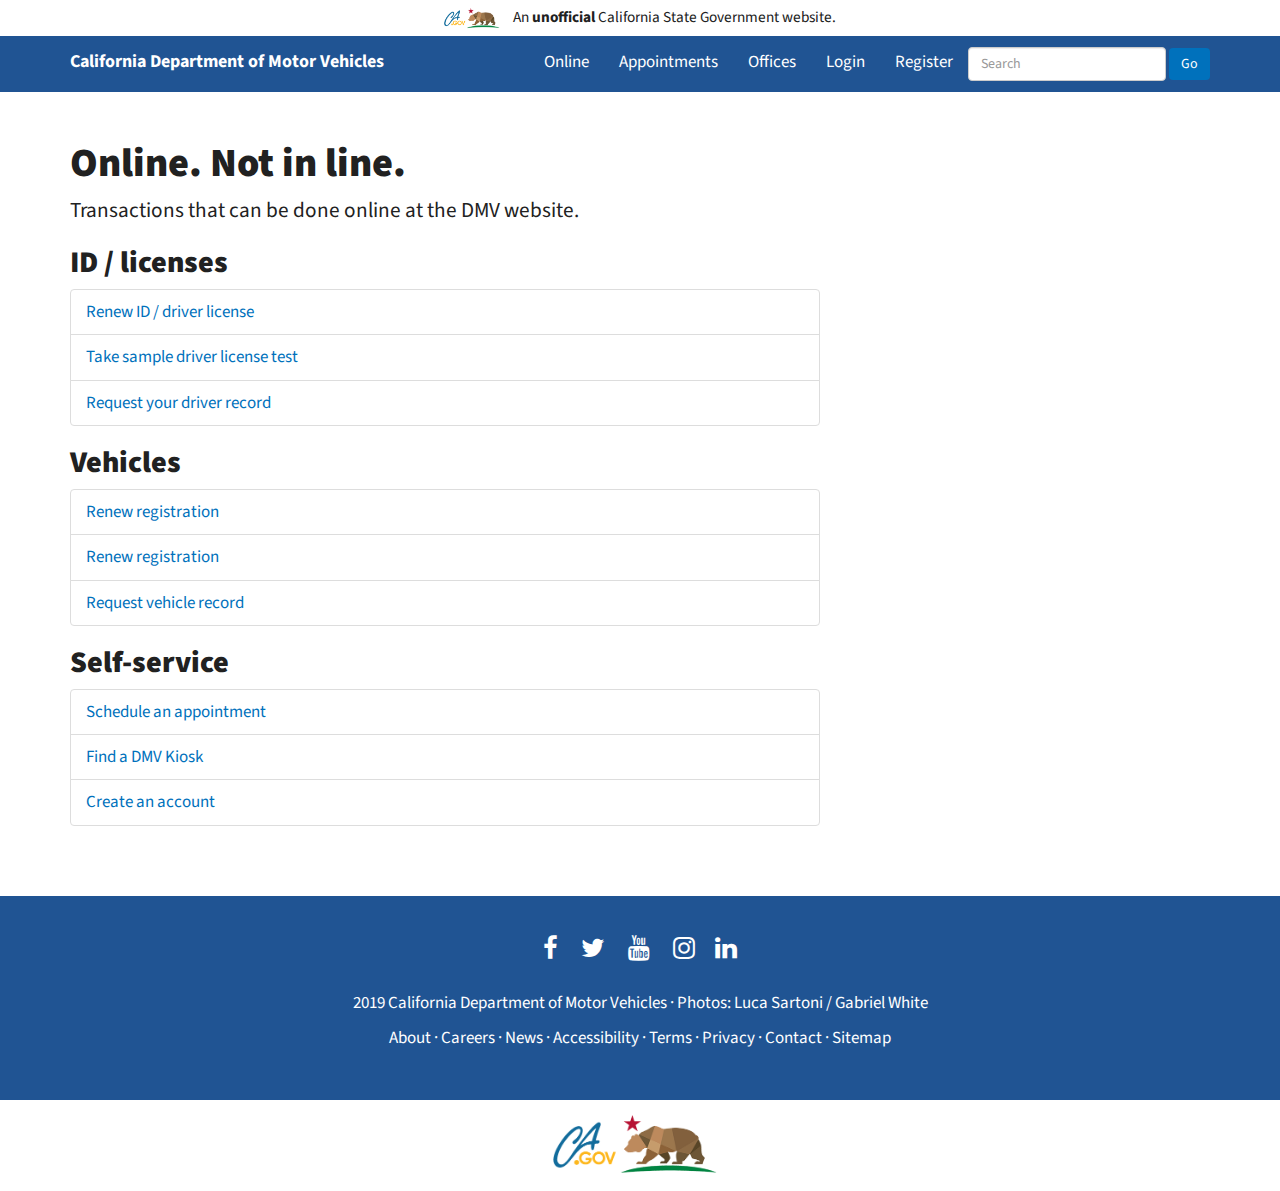
==== secondary.html @ 596ba3e5 "Secondary page" ====
<!DOCTYPE html>
<!-- saved from url=(0051)https://getbootstrap.com/examples/starter-template/ -->
<html lang="en"><head>
    <meta http-equiv="Content-Type" content="text/html; charset=UTF-8">
    <meta http-equiv="X-UA-Compatible" content="IE=edge">
    <meta name="viewport" content="width=device-width, initial-scale=1">
    <!-- The above 3 meta tags *must* come first in the head; any other head content must come *after* these tags -->
    <meta name="description" content="The unofficial website for California Department of Motor Vehicles.">
    <meta name="author" content="California Department of Motor Vehicles">

    <link rel="apple-touch-icon" sizes="57x57" href="../img/favicon/apple-icon-57x57.png">
    <link rel="apple-touch-icon" sizes="60x60" href="../img/favicon/apple-icon-60x60.png">
    <link rel="apple-touch-icon" sizes="72x72" href="../img/favicon/apple-icon-72x72.png">
    <link rel="apple-touch-icon" sizes="76x76" href="../img/favicon/apple-icon-76x76.png">
    <link rel="apple-touch-icon" sizes="114x114" href="../img/favicon/apple-icon-114x114.png">
    <link rel="apple-touch-icon" sizes="120x120" href="../img/favicon/apple-icon-120x120.png">
    <link rel="apple-touch-icon" sizes="144x144" href="../img/favicon/apple-icon-144x144.png">
    <link rel="apple-touch-icon" sizes="152x152" href="../img/favicon/apple-icon-152x152.png">
    <link rel="apple-touch-icon" sizes="180x180" href="../img/favicon/apple-icon-180x180.png">
    <link rel="icon" type="../image/png" sizes="192x192"  href="../img/favicon/android-icon-192x192.png">
    <link rel="icon" type="image/png" sizes="32x32" href="../img/favicon/favicon-32x32.png">
    <link rel="icon" type="../image/png" sizes="96x96" href="img/favicon/favicon-96x96.png">
    <link rel="icon" type="../image/png" sizes="16x16" href="img/favicon/favicon-16x16.png">
    <link rel="manifest" href="/manifest.json">
    <meta name="msapplication-TileColor" content="#ffffff">
    <meta name="msapplication-TileImage" content="../img/favicon/ms-icon-144x144.png">
    <meta name="theme-color" content="#ffffff">

    <!-- Social media post -->

    <meta property="og:image" content="/img/thumbnail.png">
    <meta property="og:image:height" content="630">
    <meta property="og:image:width" content="630">
    <meta property="og:title" content="California Department of Motor Vehicles">
    <meta property="og:description" content="The unofficial website for California Department of Motor Vehicles.">
    <meta property="og:url" content="https://govfresh.github.io/dmv">

    <title>California Department of Motor Vehicles</title>

    <!-- Bootstrap core CSS -->
      <link href="https://maxcdn.bootstrapcdn.com/bootstrap/3.3.7/css/bootstrap.min.css" rel="stylesheet"></script>

    <!-- Custom California Department of Motor Vehicles CSS -->
      <link href="css/style.css" rel="stylesheet"></script>

    <!-- Google Fonts -->
      <link href="https://fonts.googleapis.com/css?family=Source+Sans+Pro:300,400,700,900" rel="stylesheet">

    <!-- Font Awesome -->
      <link href="https://maxcdn.bootstrapcdn.com/font-awesome/4.7.0/css/font-awesome.min.css" rel="stylesheet">

    <!-- HTML5 shim and Respond.js for IE8 support of HTML5 elements and media queries -->
    <!--[if lt IE 9]>
      <script src="https://oss.maxcdn.com/html5shiv/3.7.3/html5shiv.min.js"></script>
      <script src="https://oss.maxcdn.com/respond/1.4.2/respond.min.js"></script>
    <![endif]-->
  </head>

  <body>

    <div class="official">
      <div class="container">
        <div class="row">
          <div class="col-md-12 text-center">
            <p><a href="https://ca.gov"><img src="img/ca.gov-portal-logo-bear.png" alt="California state flag" title="California state flag"></a>An <strong>unofficial</strong> California State Government website.</p>
          </div>
        </div>
      </div>
    </div>

    <nav class="navbar navbar-inverse">
      <div class="container">
        <div class="navbar-header">
          <button type="button" class="navbar-toggle collapsed" data-toggle="collapse" data-target="#navbar" aria-expanded="false" aria-controls="navbar">
            <span class="sr-only">Toggle navigation</span>
            <span class="icon-bar"></span>
            <span class="icon-bar"></span>
            <span class="icon-bar"></span>
          </button>
          <a class="navbar-brand navbar-left" href="index.html">California Department of Motor Vehicles</a>
        </div>
        <div id="navbar" class="collapse navbar-collapse">
          <ul class="nav navbar-nav navbar-right">
            <li><a href="https://www.dmv.ca.gov/portal/dmv/dmv/onlinesvcs">Online</a></li>
            <li><a href="https://www.dmv.ca.gov/portal/dmv/dmv/appointments">Appointments</a></li>
            <li><a href="https://www.dmv.ca.gov/portal/dmv/dmv/offices">Offices</a></li>
            <li><a href="https://www.dmv.ca.gov/portal/mydmv">Login</a></li>
            <li><a href="https://www.dmv.ca.gov/FIM/sps/uscfed/usc/self/account/create">Register</a></li>
            <li>
          <form class="form-inline my-2 my-lg-0">
            <input class="form-control" type="search" placeholder="Search" aria-label="Search">
            <button class="btn btn-search" type="submit">Go</button>
          </form>
            </li>
          </ul>
        </div>
      </div>
    </nav>

    <div class="content-secondary">
      <div class="container">
        <div class="row">
          <div class="col-md-8">
            <h1>Online. Not in line.</h1>

            <p>Transactions that can be done online at the DMV website.</p>

            <h2>ID / licenses</h2>

            <div class="list-group">
              <a href="https://www.dmv.ca.gov/portal/dmv/detail/online/dlrbi/dl_top2" class="list-group-item list-group-item-action">Renew ID / driver license</a>
              <a href="https://www.dmv.ca.gov/portal/dmv/detail/pubs/interactive/tdrive/exam" class="list-group-item list-group-item-action">Take sample driver license test</a>
              <a href="https://www.dmv.ca.gov/portal/dmv/detail/online/dr/welcome" class="list-group-item list-group-item-action">Request your driver record</a>
            </div>

            <h2>Vehicles</h2>

            <div class="list-group">
              <a href="https://www.dmv.ca.gov/portal/dmv/detail/online/vrir/vr_top2" class="list-group-item list-group-item-action">Renew registration</a>
              <a href="https://www.dmv.ca.gov/portal/dmv/detail/online/vrir/vr_top2" class="list-group-item list-group-item-action">Renew registration</a>
              <a href="https://www.dmv.ca.gov/portal/dmv/detail/online/vrr" class="list-group-item list-group-item-action">Request vehicle record</a>
            </div>

            <h2>Self-service</h2>

            <div class="list-group">
              <a href="https://www.dmv.ca.gov/portal/dmv/detail/online" class="list-group-item list-group-item-action">Schedule an appointment</a>
              <a href="https://www.dmv.ca.gov/portal/dmv/detail/online/vrir/vr_sb1500" class="list-group-item list-group-item-action">Find a DMV Kiosk</a>
              <a href="https://www.dmv.ca.gov/FIM/sps/uscfed/usc/self/account/create" class="list-group-item list-group-item-action">Create an account</a>
            </div>

          </div>
          <div class="col-md-4">
            &nbsp;
          </div>
        </div>
      </div>
    </div>

    <div class="footer text-center">
      <div class="container">
        <div class="row">
          <div class="col-md-12">
            <p>
              <a href="https://www.facebook.com/CADMV"><i class="fa fa-facebook" aria-hidden="true"></i></a>
              <a href="https://twitter.com/ca_dmv"><i class="fa fa-twitter" aria-hidden="true"></i></a>
              <a href="https://www.youtube.com/user/CaliforniaDMV"><i class="fa fa-youtube" aria-hidden="true"></i></a>
              <a href="https://instagram.com/ca_dmv/"><i class="fa fa-instagram" aria-hidden="true"></i></a
              <a href="https://www.linkedin.com/company/ca-department-of-motor-vehicles"><i class="fa fa-linkedin" aria-hidden="true"></i></a> 
              </p>
          </div>
        </div>
        <div class="row">
          <div class="col-md-12">
            <p>2019 <a href="https://www.dmv.ca.gov">California Department of Motor Vehicles</a> &middot; Photos: <a href="https://www.flickr.com/photos/zoomzoom/3129422274/in/[base64]">Luca Sartoni</a> / <a href="https://www.dmv.ca.gov">Gabriel White</a></p>
            <p><a href="https://www.dmv.ca.gov/portal/dmv/detail/about/aboutdmv">About</a> &middot; 
               <a href="https://www.dmv.ca.gov/portal/dmv/detail/dmv_careers/index">Careers</a> &middot; 
               <a href="https://www.dmv.ca.gov/portal/dmv/detail/about/dmv_news">News</a> &middot; 
               <a href="https://www.dmv.ca.gov/portal/dmv/dmvfooter2/accessibility">Accessibility</a> &middot; 
               <a href="https://www.dmv.ca.gov/portal/dmv/dmvfooter2/conditionsofuse">Terms</a> &middot; 
               <a href="https://www.dmv.ca.gov/portal/dmv/dmvfooter2/privacypolicy">Privacy</a> &middot; 
               <a href="https://www.dmv.ca.gov/portal/dmv/dmvfooter2/contactus">Contact</a> &middot; 
               <a href="https://www.dmv.ca.gov/portal/dmv/dmvfooter1/sitemap">Sitemap</a></p>
          </div>
        </div>
      </div>
    </div>

    <div class="official-footer">
      <div class="container">
        <div class="row">
          <div class="col-md-12 text-center">
            <p><a href="https://ca.gov"><img src="img/ca.gov-portal-logo-bear.png" alt="California state flag" title="California state flag"></a></p>
          </div>
        </div>
      </div>
    </div>

    <!-- Bootstrap core JavaScript -->
    <script src="https://ajax.googleapis.com/ajax/libs/jquery/1.12.4/jquery.min.js"></script>
      <script src="https://maxcdn.bootstrapcdn.com/bootstrap/3.3.7/js/bootstrap.min.js" integrity="sha384-Tc5IQib027qvyjSMfHjOMaLkfuWVxZxUPnCJA7l2mCWNIpG9mGCD8wGNIcPD7Txa" crossorigin="anonymous"></script>

    <!-- Global site tag (gtag.js) - Google Analytics -->
    <script async src="https://www.googletagmanager.com/gtag/js?id=UA-129760497-2"></script>
    <script>
      window.dataLayer = window.dataLayer || [];
      function gtag(){dataLayer.push(arguments);}
      gtag('js', new Date());

      gtag('config', 'UA-129760497-2');
    </script>

  </body>
</html>
---- css/style.css ----
body {
	color: #212121;
	font-family: 'Source Sans Pro', sans-serif;
	font-size: 17px;
}
img {
	max-width: 100%;
	height: auto;
}
h1, h2, h3, h4, h5, h6 {
  font-family: 'Source Sans Pro', sans-serif;
  font-weight: 900;
}
h1 {
  font-size: 40px;
}
h2 {
  font-size: 30px;
}
h3 {
  font-size: 25px;
}
a, a:visited, a:hover {
	color: #0071bc;
}
hr {
  margin-bottom: 30px;
  margin-top: 30px;
  border-color: #f1f1f1;
  border-width: 1px;
}
p {
  font-size: 125%;
}

/* Forms */

label {
  display: block;
}
.form-control {
  margin-bottom: 10px;
}

/* General classes */

.lead {
  color: #000;
  font-size: 20px;
  font-weight: 400;
}

/* Secondary page */

.content-secondary {
  padding-bottom: 50px;
  padding-top: 30px;
}

/* Box */

.box-outer {
  background-color: #205493;
}
.box {
  background-color: #fff;
  border-radius: 3px;
  padding: 10px 20px;
  margin-bottom: 40px;
  margin-top: 40px;
}
.box h2 {
  font-size: 25px;
}

/* Icons */

.icon .fa {
  color: #0071bc;
  font-size: 75px;
  margin-bottom: 20px;
  margin-top: 20px;
}

/* Card */

.card {
  background: #0071bc;
  border-radius: 5px;
  color: #fff;
  margin-bottom: 20px;
  padding: 20px;
}
.card a, .card a:visited, .card a:hover {
  color: #fff;
  display: block;
}
.card .fa {
  color: #ffffff !important;
}

/* images */

.feature img {
  border-radius: 5px;
  border: 10px solid #f1f1f1;
}
.partners img {
  margin: 30px 0 40px;
}

/* Navbar */

.navbar {
  border-radius: 0;
  margin-bottom: 0;
}
.navbar img {
  margin-top: 8px;
  max-height: 35px;
}
.navbar-brand {
  font-weight: 700;
}
.navbar-inverse, .navbar-inverse .navbar-collapse, .navbar-inverse .navbar-form {
	background-color: #205493;
	border-color: #205493;
}
.navbar-inverse .navbar-toggle {
	border-color: #ffffff;
}
.navbar-inverse .navbar-brand, .navbar-inverse .navbar-nav>li>a {
	color: #ffffff;
}
.navbar-inverse .navbar-nav>.active>a, .navbar-inverse .navbar-nav>.active>a:focus, .navbar-inverse .navbar-nav>.active>a:hover {
	background: #205493;
}
.navbar-header a, .navbar-header a:visited, .navbar-header a:hover {
  color: #ffffff;
}

/* Masthead */

.bs-docs-masthead h1 {
  padding-bottom: 10px;
}
.bs-docs-masthead p.lead {
  margin-bottom: 0;
  padding-bottom: 0;
}
.bs-docs-masthead,
.bs-docs-header {
  margin-bottom: 0;
  position: relative;
  padding: 30px 0;
  color: #fff;
  text-align: center;
  background-color: #112e51;
  background-image: url('../img/hero.png');
  background-position: 50% 50%;
  background-repeat: no-repeat;
  background-size: cover;
}
.bs-docs-masthead .container {
  padding-bottom: 50px;
  padding-top: 50px;
}
.bs-docs-masthead a, .bs-docs-masthead a:visited {
	color: #ffffff;
}
.bs-docs-masthead .bs-docs-booticon {
  margin: 0 auto 30px;
}
.bs-docs-masthead h1 {
  font-weight: 900;
  line-height: 1;
  color: #fff;
}
.bs-docs-masthead hr {
	border-top: 1px solid #fff;
  margin-top: 20px;
  margin-bottom: 20px;
}
.bs-docs-masthead .lead {
  margin: 0 auto 30px;
  font-size: 20px;
  color: #fff;
}
.bs-docs-masthead .btn {
  width: 100%;
  padding: 15px 30px;
  font-size: 20px;
}
.bs-docs-masthead a, .bs-docs-masthead a:visited {
  text-decoration: underline;
}
.bs-docs-masthead a:hover {
  text-decoration: none;
}
@media (min-width: 480px) {
  .bs-docs-masthead .btn {
    width: auto;
  }
}

@media (min-width: 768px) {
  .bs-docs-masthead {
    padding: 80px 0;
  }
  .bs-docs-masthead h1 {
    font-size: 60px;
  }
  .bs-docs-masthead .lead {
    font-size: 24px;
  }
}

/* Online */

.online {
  background-color: #112e51;
  background-image: url('../img/hero-online.png');
  background-position: 50% 50%;
  background-repeat: no-repeat;
  background-size: cover;
  padding: 50px 0 30px 0;
}
.online h2, .online p {
  color: #ffffff;
}
.online h2 {
  padding-bottom: 20px;
  font-size: 40px;
}

/* Official */

.official {
  background: #ffffff;
  padding: 7px 0;
}
.official p {
  font-size: 90%;
  margin: 0 0;
  padding: 0 0;
}
.official img {
  margin-right: 10px;
  max-width: 60px;
}
.official-footer {
  background-color: #ffffff;
  padding: 15px 0 5px 0;
}
.official-footer img {
  max-width: 175px;
}

/* Footer */

.footer {
	padding-bottom: 40px;
	padding-top: 40px;
  background-color: #205493;
  background-position: right bottom;
  background-repeat: no-repeat;
}
.footer a, .footer a:visited, .footer {
	color: #fff;
}
.footer .fa {
  font-size: 150%;
  margin-bottom: 20px;
  margin-left: 10px;
  margin-right: 10px;
}
.footer hr {
  margin-bottom: 30px;
  margin-top: 30px;
  border-color: #ffffff;
  border-width: 1px;
}
.footer img {
  max-width: 150px;
}
.footer p {
  font-size: 100%;
}

/* Search form */

.form-inline input {
  margin-top: 10px;
}

/* List group */

.list-group a, .list-group a:visited {
  color: #0071bc;
}

/* Buttons */

a.btn-primary, .btn-primary, a.btn-primary:hover, .btn-primary:hover {
  color: #fff;
  background-color: #0071bc;
  border: none;
  font-size: 20px;
  font-weight: 700;
  margin-bottom: 30px;
  margin-top: 30px;
  padding: 15px;
}
a.btn-primary:hover, .btn-primary:hover {
  text-decoration: none;
}

.btn-search, .btn-search:hover {
  color: #fff;
  background-color: #0071bc;
  border: none;
}

/* Search */

.gsc-control-cse {
  border-color: transparent !important;
  background-color: transparent !important;
}
.cse .gsc-search-button-v2, .gsc-search-button-v2 {
  font-size: 30px !important;
}
input.gsc-input {
  font-size: 40px !important;
  color: #212121;
}
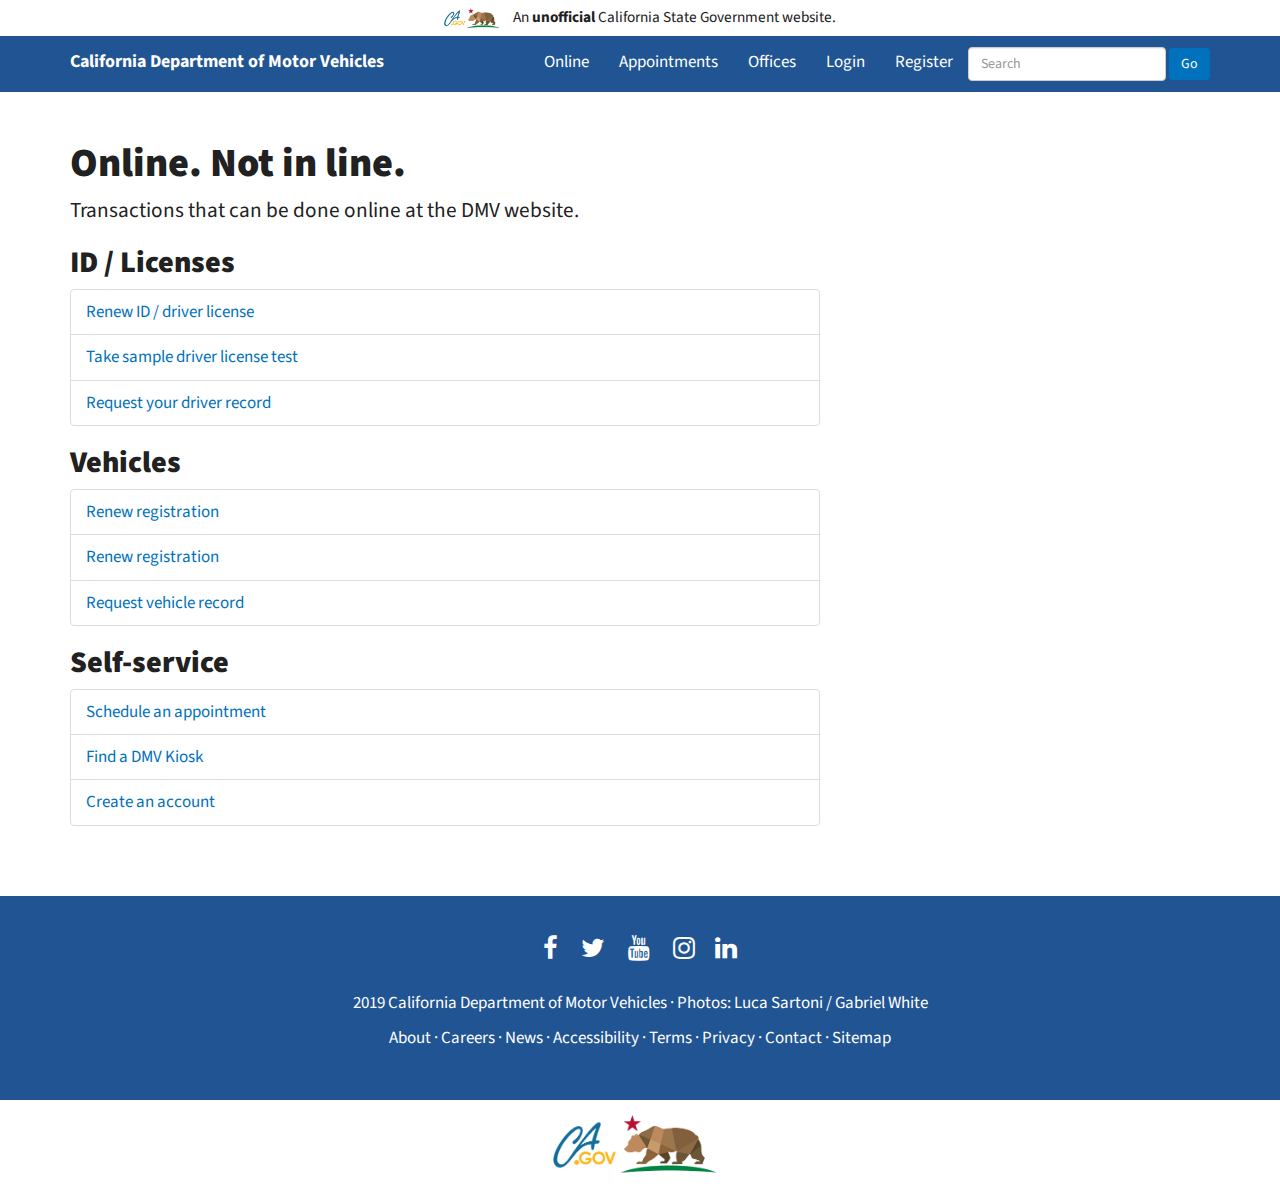
==== commit 692f958b: "Copy edit" ====
--- a/secondary.html
+++ b/secondary.html
@@ -105,7 +105,7 @@
 
             <p>Transactions that can be done online at the DMV website.</p>
 
-            <h2>ID / licenses</h2>
+            <h2>ID / Licenses</h2>
 
             <div class="list-group">
               <a href="https://www.dmv.ca.gov/portal/dmv/detail/online/dlrbi/dl_top2" class="list-group-item list-group-item-action">Renew ID / driver license</a>
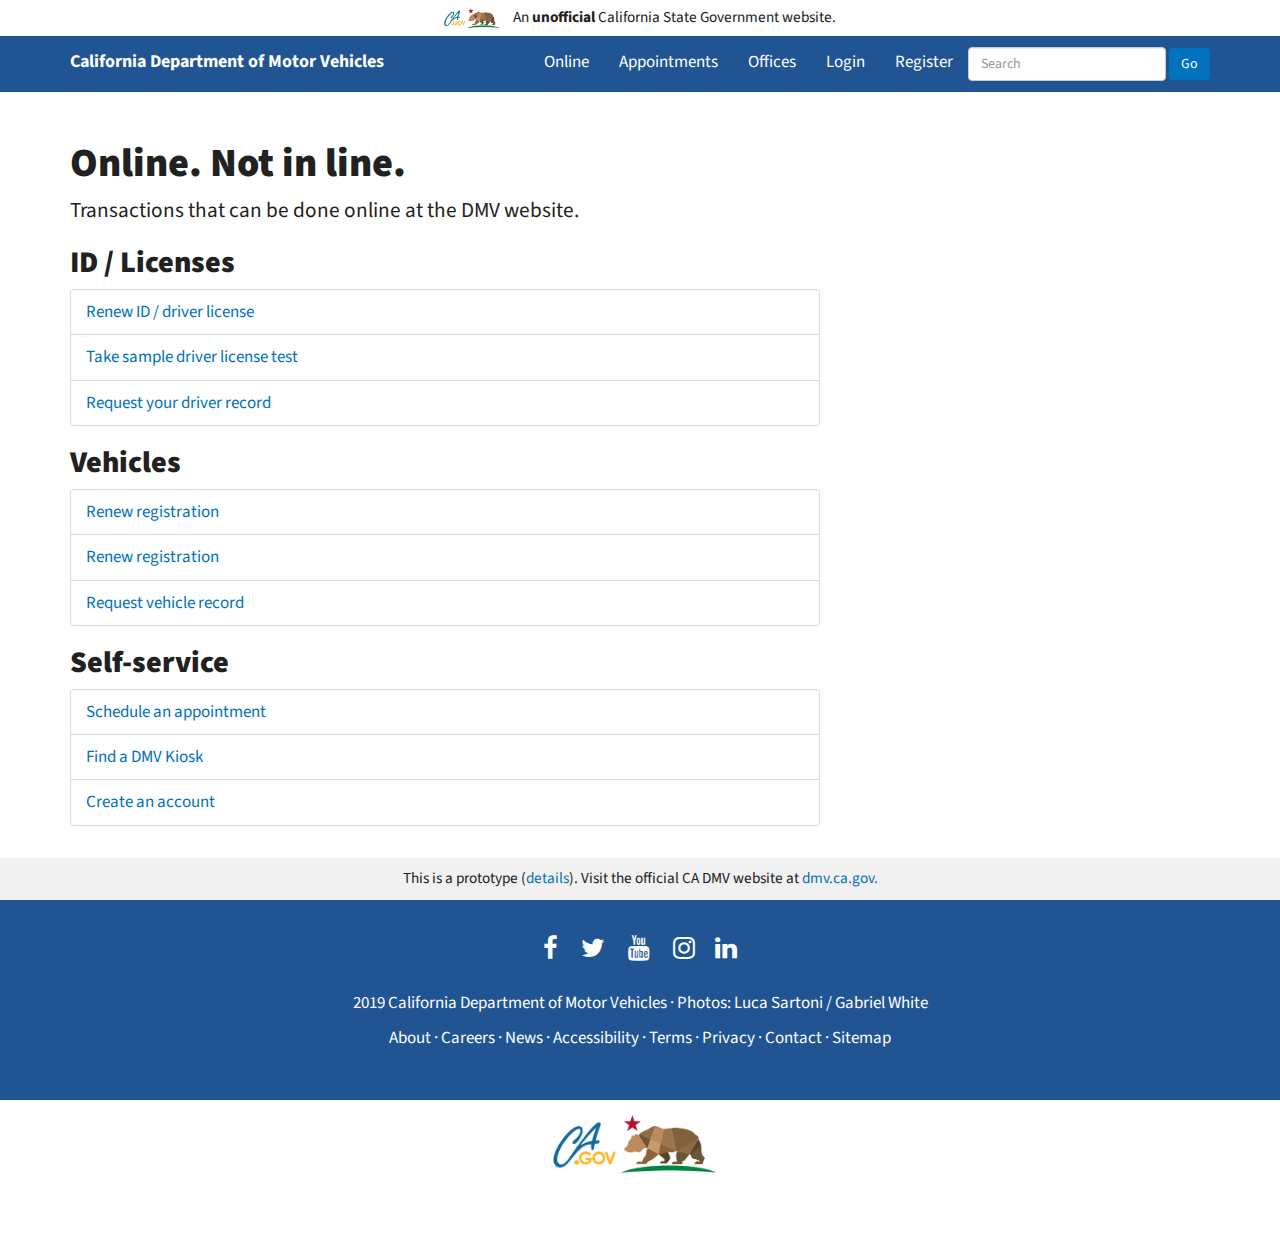
==== commit 55fc5c1f: "Change beta site to prototye" ====
--- a/secondary.html
+++ b/secondary.html
@@ -176,6 +176,12 @@
       </div>
     </div>
 
+    <div class="alphabar">
+      <div class="container text-center">
+        <p>This is a prototype (<a href="https://govfresh.com/2019/02/re-imagining-the-california-dmv-website/">details</a>). Visit the official CA DMV website at <a href="https://dmv.ca.gov">dmv.ca.gov.</p>
+      </div>
+    </div>
+    
     <!-- Bootstrap core JavaScript -->
     <script src="https://ajax.googleapis.com/ajax/libs/jquery/1.12.4/jquery.min.js"></script>
       <script src="https://maxcdn.bootstrapcdn.com/bootstrap/3.3.7/js/bootstrap.min.js" integrity="sha384-Tc5IQib027qvyjSMfHjOMaLkfuWVxZxUPnCJA7l2mCWNIpG9mGCD8wGNIcPD7Txa" crossorigin="anonymous"></script>
--- a/css/style.css
+++ b/css/style.css
@@ -84,21 +84,34 @@
 
 /* Card */
 
+.card-header {
+    padding: .75rem 1.25rem;
+    margin-bottom: 0;
+    background-color: rgba(0,0,0,.03);
+    border-bottom: 1px solid rgba(0,0,0,.125);
+}
 .card {
-  background: #0071bc;
-  border-radius: 5px;
-  color: #fff;
-  margin-bottom: 20px;
-  padding: 20px;
-}
-.card a, .card a:visited, .card a:hover {
-  color: #fff;
-  display: block;
-}
-.card .fa {
-  color: #ffffff !important;
-}
-
+    position: relative;
+    display: -ms-flexbox;
+    display: flex;
+    -ms-flex-direction: column;
+    flex-direction: column;
+    min-width: 0;
+    word-wrap: break-word;
+    background-color: #fff;
+    background-clip: border-box;
+    border: 1px solid rgba(0,0,0,.125);
+    border-radius: .25rem;
+}
+.card-body {
+    padding: .75rem 1.25rem;
+}
+.card .btn-link {
+    font-size: 18px;
+    font-weight: 400;
+    color: #0071bc;
+    background-color: transparent;
+}
 /* images */
 
 .feature img {
@@ -250,10 +263,25 @@
 }
 .official-footer {
   background-color: #ffffff;
-  padding: 15px 0 5px 0;
+  padding: 15px 0 55px 0;
 }
 .official-footer img {
   max-width: 175px;
+}
+
+/* alphabar */
+
+.alphabar {
+  position: fixed;
+  bottom: 0;
+  width: 100%;
+  background-color: #f1f1f1;
+}
+.alphabar p {
+  font-size: 90%;
+  margin: 0;
+  padding-bottom: 10px;
+  padding-top: 10px;
 }
 
 /* Footer */
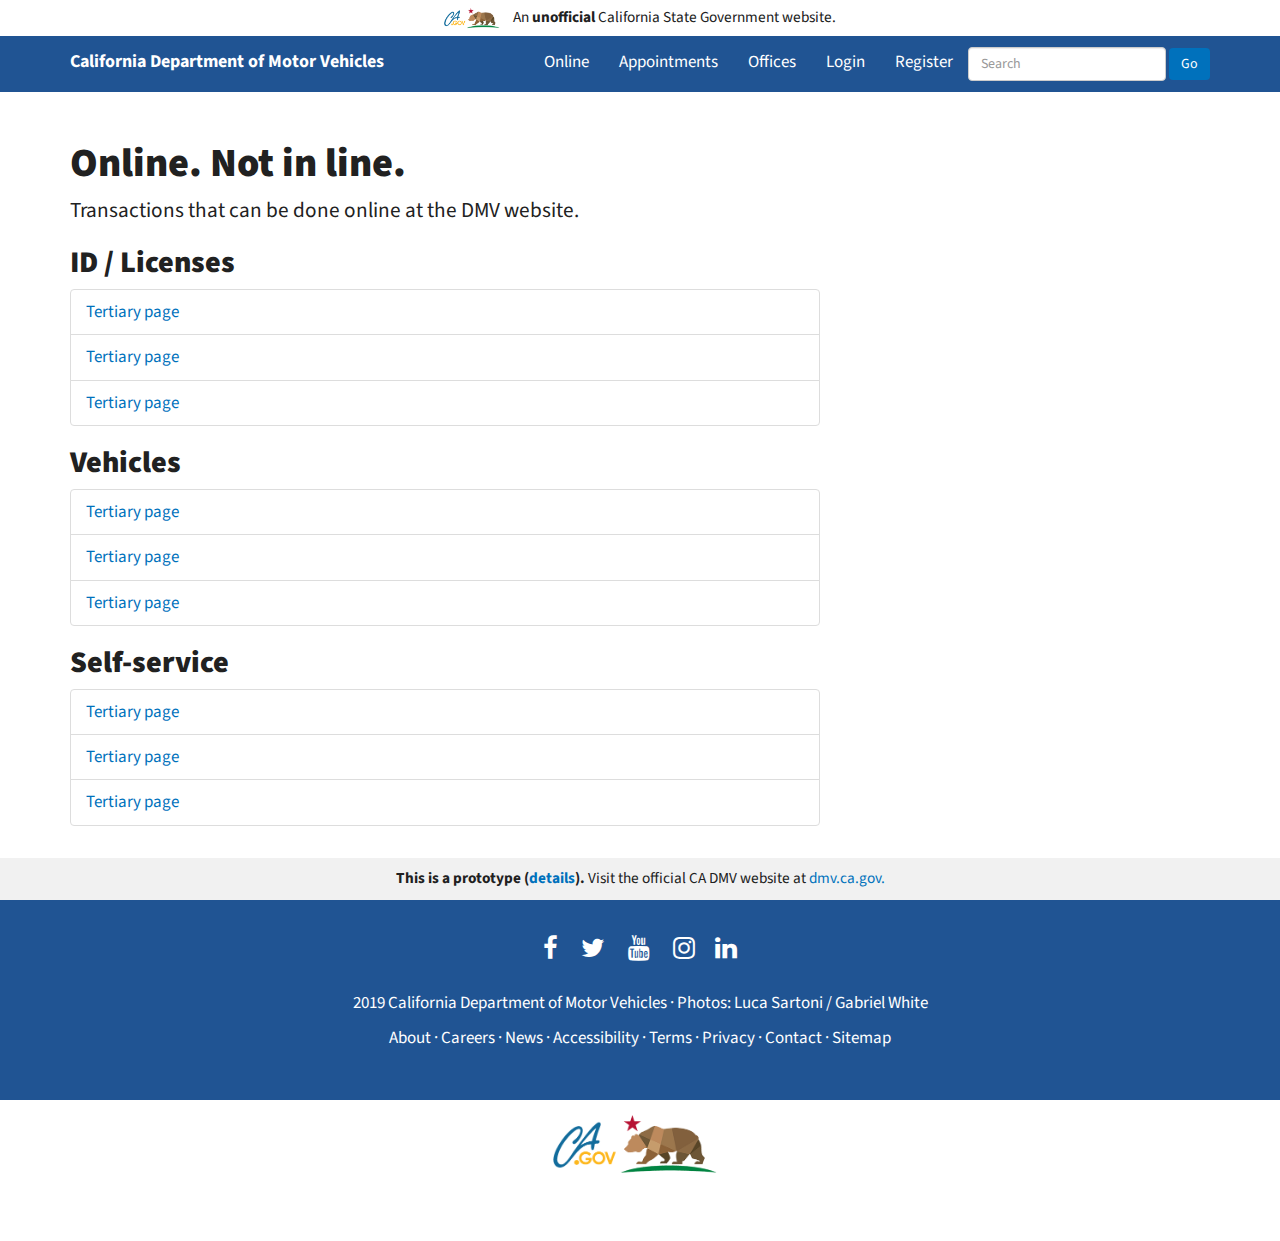
==== commit 0476c747: "Updates" ====
--- a/secondary.html
+++ b/secondary.html
@@ -108,25 +108,25 @@
             <h2>ID / Licenses</h2>
 
             <div class="list-group">
-              <a href="https://www.dmv.ca.gov/portal/dmv/detail/online/dlrbi/dl_top2" class="list-group-item list-group-item-action">Renew ID / driver license</a>
-              <a href="https://www.dmv.ca.gov/portal/dmv/detail/pubs/interactive/tdrive/exam" class="list-group-item list-group-item-action">Take sample driver license test</a>
-              <a href="https://www.dmv.ca.gov/portal/dmv/detail/online/dr/welcome" class="list-group-item list-group-item-action">Request your driver record</a>
+              <a href="tertiary.html" class="list-group-item list-group-item-action">Tertiary page</a>
+              <a href="tertiary.html" class="list-group-item list-group-item-action">Tertiary page</a>
+              <a href="https://www.dmv.ca.gov/portal/dmv/detail/online/dr/welcome" class="list-group-item list-group-item-action">Tertiary page</a>
             </div>
 
             <h2>Vehicles</h2>
 
             <div class="list-group">
-              <a href="https://www.dmv.ca.gov/portal/dmv/detail/online/vrir/vr_top2" class="list-group-item list-group-item-action">Renew registration</a>
-              <a href="https://www.dmv.ca.gov/portal/dmv/detail/online/vrir/vr_top2" class="list-group-item list-group-item-action">Renew registration</a>
-              <a href="https://www.dmv.ca.gov/portal/dmv/detail/online/vrr" class="list-group-item list-group-item-action">Request vehicle record</a>
+              <a href="tertiary.html" class="list-group-item list-group-item-action">Tertiary page</a>
+              <a href="tertiary.html" class="list-group-item list-group-item-action">Tertiary page</a>
+              <a href="tertiary.html" class="list-group-item list-group-item-action">Tertiary page</a>
             </div>
 
             <h2>Self-service</h2>
 
             <div class="list-group">
-              <a href="https://www.dmv.ca.gov/portal/dmv/detail/online" class="list-group-item list-group-item-action">Schedule an appointment</a>
-              <a href="https://www.dmv.ca.gov/portal/dmv/detail/online/vrir/vr_sb1500" class="list-group-item list-group-item-action">Find a DMV Kiosk</a>
-              <a href="https://www.dmv.ca.gov/FIM/sps/uscfed/usc/self/account/create" class="list-group-item list-group-item-action">Create an account</a>
+              <a href="tertiary.html" class="list-group-item list-group-item-action">Tertiary page</a>
+              <a href="tertiary.html" class="list-group-item list-group-item-action">Tertiary page</a>
+              <a href="tertiary.html" class="list-group-item list-group-item-action">Tertiary page</a>
             </div>
 
           </div>
@@ -178,7 +178,7 @@
 
     <div class="alphabar">
       <div class="container text-center">
-        <p>This is a prototype (<a href="https://govfresh.com/2019/02/re-imagining-the-california-dmv-website/">details</a>). Visit the official CA DMV website at <a href="https://dmv.ca.gov">dmv.ca.gov.</p>
+        <p><strong>This is a prototype (<a href="https://govfresh.com/2019/02/re-imagining-the-california-dmv-website/">details</a>).</strong> Visit the official CA DMV website at <a href="https://dmv.ca.gov">dmv.ca.gov.</p>
       </div>
     </div>
     
--- a/css/style.css
+++ b/css/style.css
@@ -112,6 +112,10 @@
     color: #0071bc;
     background-color: transparent;
 }
+.card p {
+  font-size: 100%;
+}
+
 /* images */
 
 .feature img {
